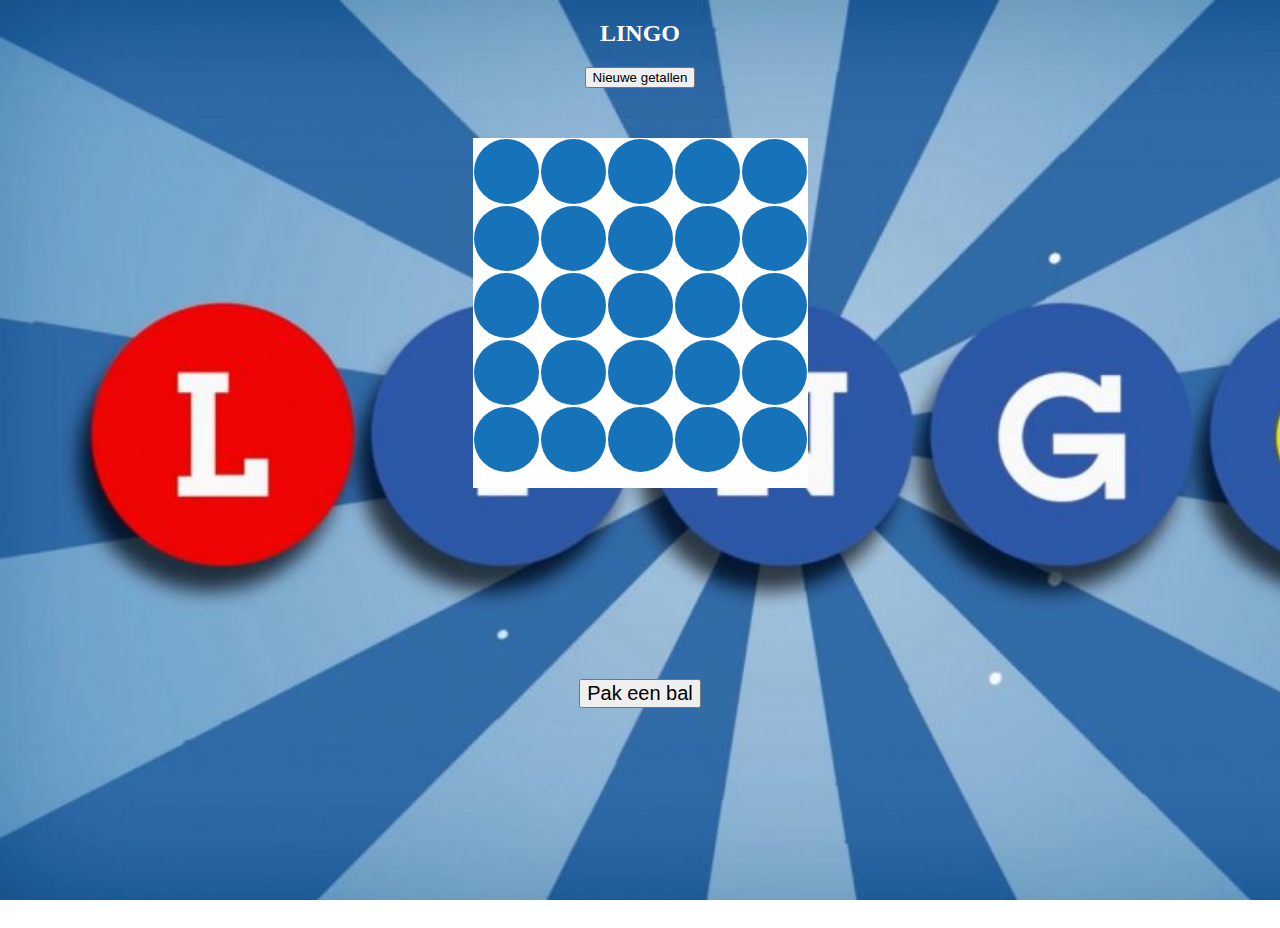
==== getalspel.html @ 0dc6bd66 "v1.0" ====
<!doctype html>
<html>

<head>
    <!-- Required meta tags -->
    <meta charset="utf-8">
    <!--meta name="viewport" content="width=device-width, initial-scale=1, shrink-to-fit=no"-->
    <meta name="viewport" content="width=device-width, initial-scale=1">

    <!-- Bootstrap CSS -->
    <link rel="stylesheet" href="https://stackpath.bootstrapcdn.com/bootstrap/4.1.3/css/bootstrap.min.css" integrity="sha384-MCw98/SFnGE8fJT3GXwEOngsV7Zt27NXFoaoApmYm81iuXoPkFOJwJ8ERdknLPMO" crossorigin="anonymous">
    <link rel="stylesheet" href="https://use.fontawesome.com/releases/v5.5.0/css/all.css" integrity="sha384-B4dIYHKNBt8Bc12p+WXckhzcICo0wtJAoU8YZTY5qE0Id1GSseTk6S+L3BlXeVIU" crossorigin="anonymous">
    <!-- Extra CSS -->
    <link rel="stylesheet" href="lingo.css" />

    <script type="text/javascript" src="lingo.js"></script>

    <title>Lingo</title>
</head>

<body>

    <!-- Kop/header -->
    <div class="container-fluid align-middle" style="text-align:center;background-color:transparent;height:100vh;">

        <h2 class="display-2 text-white font-weight-bold pt-4" style="color:white !important">LINGO</h2>

        <button onclick="vulgetallenbord()">Nieuwe getallen</button>

        <div style="margin:auto;margin-top:50px;width:335px;height:350px;background-color: white;">

            <div style="width:100%">
                <div id="r1k1" class="rondje"></div>
                <div id="r1k2" class="rondje"></div>
                <div id="r1k3" class="rondje"></div>
                <div id="r1k4" class="rondje"></div>
                <div id="r1k5" class="rondje"></div>
            </div>

            <div style="width:100%">
                <div id="r2k1" class="rondje"></div>
                <div id="r2k2" class="rondje"></div>
                <div id="r2k3" class="rondje"></div>
                <div id="r2k4" class="rondje"></div>
                <div id="r2k5" class="rondje"></div>
            </div>

            <div style="width:100%">
                <div id="r3k1" class="rondje"></div>
                <div id="r3k2" class="rondje"></div>
                <div id="r3k3" class="rondje"></div>
                <div id="r3k4" class="rondje"></div>
                <div id="r3k5" class="rondje"></div>
            </div>

            <div style="width:100%">
                <div id="r4k1" class="rondje"></div>
                <div id="r4k2" class="rondje"></div>
                <div id="r4k3" class="rondje"></div>
                <div id="r4k4" class="rondje"></div>
                <div id="r4k5" class="rondje"></div>
            </div>

            <div style="width:100%">
                <div id="r5k1" class="rondje"></div>
                <div id="r5k2" class="rondje"></div>
                <div id="r5k3" class="rondje"></div>
                <div id="r5k4" class="rondje"></div>
                <div id="r5k5" class="rondje"></div>
            </div>

        </div>

        <div style="margin:auto;margin-top:50px;width:345px;height:auto;">
            <div id="clear" onclick="" style="margin-top:0px; width:100%; height: 70px; margin-left:5px; background-color:transparent; color:white; font-size:46px; font-weight:bold">
                <div id="ballen"></div>
            </div>
        </div>
        <div style="margin:auto;margin-top:50px;width:345px;height:auto;">
            <div id="clear" onclick="" style="margin-top:0px; width:335px; height: 70px; margin-left:5px; background-color:transparent; color:white; font-size:46px; font-weight:bold">
                <input type="button" onclick='pakbal()' value="Pak een bal" style="margin-top: 20px; font-size: 20px;">
            </div>
        </div>

    </div>

    <!-- Optional JavaScript -->
    <!-- jQuery first, then Popper.js, then Bootstrap JS -->
    <script src="https://code.jquery.com/jquery-3.3.1.slim.min.js" integrity="sha384-q8i/X+965DzO0rT7abK41JStQIAqVgRVzpbzo5smXKp4YfRvH+8abtTE1Pi6jizo" crossorigin="anonymous"></script>
    <script src="https://cdnjs.cloudflare.com/ajax/libs/popper.js/1.14.3/umd/popper.min.js" integrity="sha384-ZMP7rVo3mIykV+2+9J3UJ46jBk0WLaUAdn689aCwoqbBJiSnjAK/l8WvCWPIPm49" crossorigin="anonymous"></script>
    <script src="https://stackpath.bootstrapcdn.com/bootstrap/4.1.3/js/bootstrap.min.js" integrity="sha384-ChfqqxuZUCnJSK3+MXmPNIyE6ZbWh2IMqE241rYiqJxyMiZ6OW/JmZQ5stwEULTy" crossorigin="anonymous"></script>
</body>

</html>
---- lingo.css ----
html {
    scroll-behavior: smooth;
}

body {
    background-image: url('images/bg.jpg');
    background-attachment: fixed;
    background-repeat: no-repeat;
    background-size: cover;
}

a {
    /*color: white;*/
}

.bg {
    height: 100%;
    background-position: center;
    background-repeat: no-repeat;
    background-size: cover;
}

.hokje {
    width: 65px;
    height: 65px;
    margin: 1px;
    background-color: #1673b9;
    color: white;
    font-size: 46px;
    font-weight: bold;
    line-height: 1.3;
    float: left;
}

.rondje {
    width: 65px;
    height: 65px;
    margin: 1px;
    background-color: #1673b9;
    color: white;
    font-size: 46px;
    font-weight: bold;
    line-height: 1.3;
    float: left;
    border-radius: 50%;
}

.roodhokje {
    background-color: #e52d28;
}

.geelhokje {
    background-color: yellow;
}
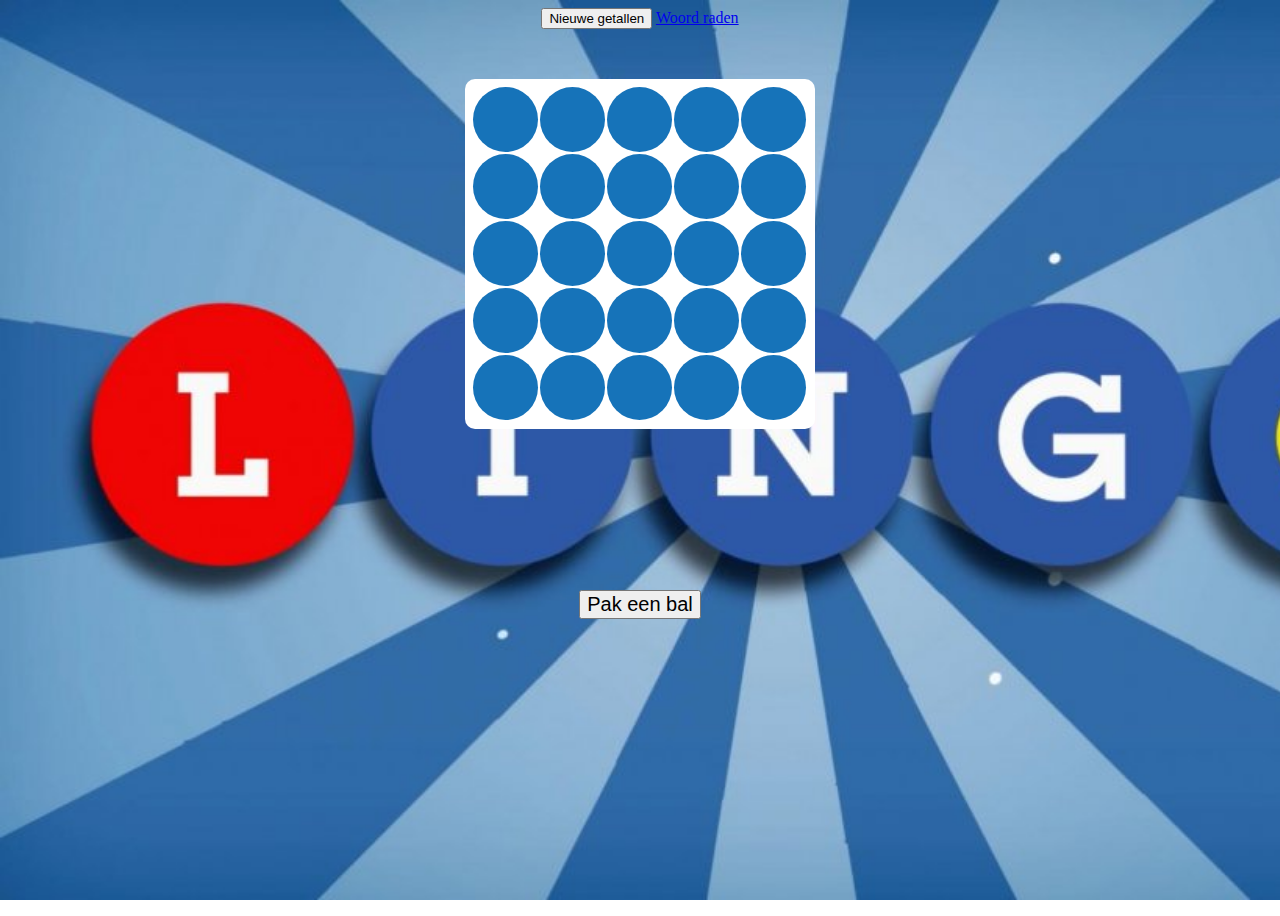
==== commit 2a707ec0: "v1.4" ====
--- a/getalspel.html
+++ b/getalspel.html
@@ -23,11 +23,12 @@
     <!-- Kop/header -->
     <div class="container-fluid align-middle" style="text-align:center;background-color:transparent;height:100vh;">
 
-        <h2 class="display-2 text-white font-weight-bold pt-4" style="color:white !important">LINGO</h2>
+        <!-- <h2 class="display-2 text-white font-weight-bold pt-4" style="color:white !important">LINGO</h2> -->
 
-        <button onclick="vulgetallenbord()">Nieuwe getallen</button>
+        <button onclick="vulgetallenbord()" class="btn btn-light btn-lg">Nieuwe getallen</button>
+        <a class="btn btn-light btn-lg" href="woordspel.php">Woord raden</a>
 
-        <div style="margin:auto;margin-top:50px;width:335px;height:350px;background-color: white;">
+        <div style="margin:auto; margin-top:50px; width:350px; height:350px; padding: 7px; border-radius: 10px; background-color: white;">
 
             <div style="width:100%">
                 <div id="r1k1" class="rondje"></div>
@@ -71,14 +72,14 @@
 
         </div>
 
-        <div style="margin:auto;margin-top:50px;width:345px;height:auto;">
+        <div style="margin:auto; margin-top:20px; width:345px; height:auto;">
             <div id="clear" onclick="" style="margin-top:0px; width:100%; height: 70px; margin-left:5px; background-color:transparent; color:white; font-size:46px; font-weight:bold">
                 <div id="ballen"></div>
             </div>
         </div>
-        <div style="margin:auto;margin-top:50px;width:345px;height:auto;">
+        <div style="margin:auto; margin-top:50px; width:345px; height:auto;">
             <div id="clear" onclick="" style="margin-top:0px; width:335px; height: 70px; margin-left:5px; background-color:transparent; color:white; font-size:46px; font-weight:bold">
-                <input type="button" onclick='pakbal()' value="Pak een bal" style="margin-top: 20px; font-size: 20px;">
+                <input type="button" onclick='pakbal()' value="Pak een bal" class="btn btn-light btn-lg" style="margin-top: 20px; font-size: 20px;">
             </div>
         </div>
 
--- a/lingo.css
+++ b/lingo.css
@@ -51,4 +51,28 @@
 
 .geelhokje {
     background-color: yellow;
+}
+
+* {
+    box-sizing: border-box;
+}
+
+.video-background {
+    background: #000;
+    position: fixed;
+    top: 0;
+    right: 0;
+    bottom: 0;
+    left: 0;
+    z-index: -99;
+}
+
+.video-foreground,
+.video-background iframe {
+    position: absolute;
+    top: 0;
+    left: 0;
+    width: 100%;
+    height: 100%;
+    pointer-events: none;
 }